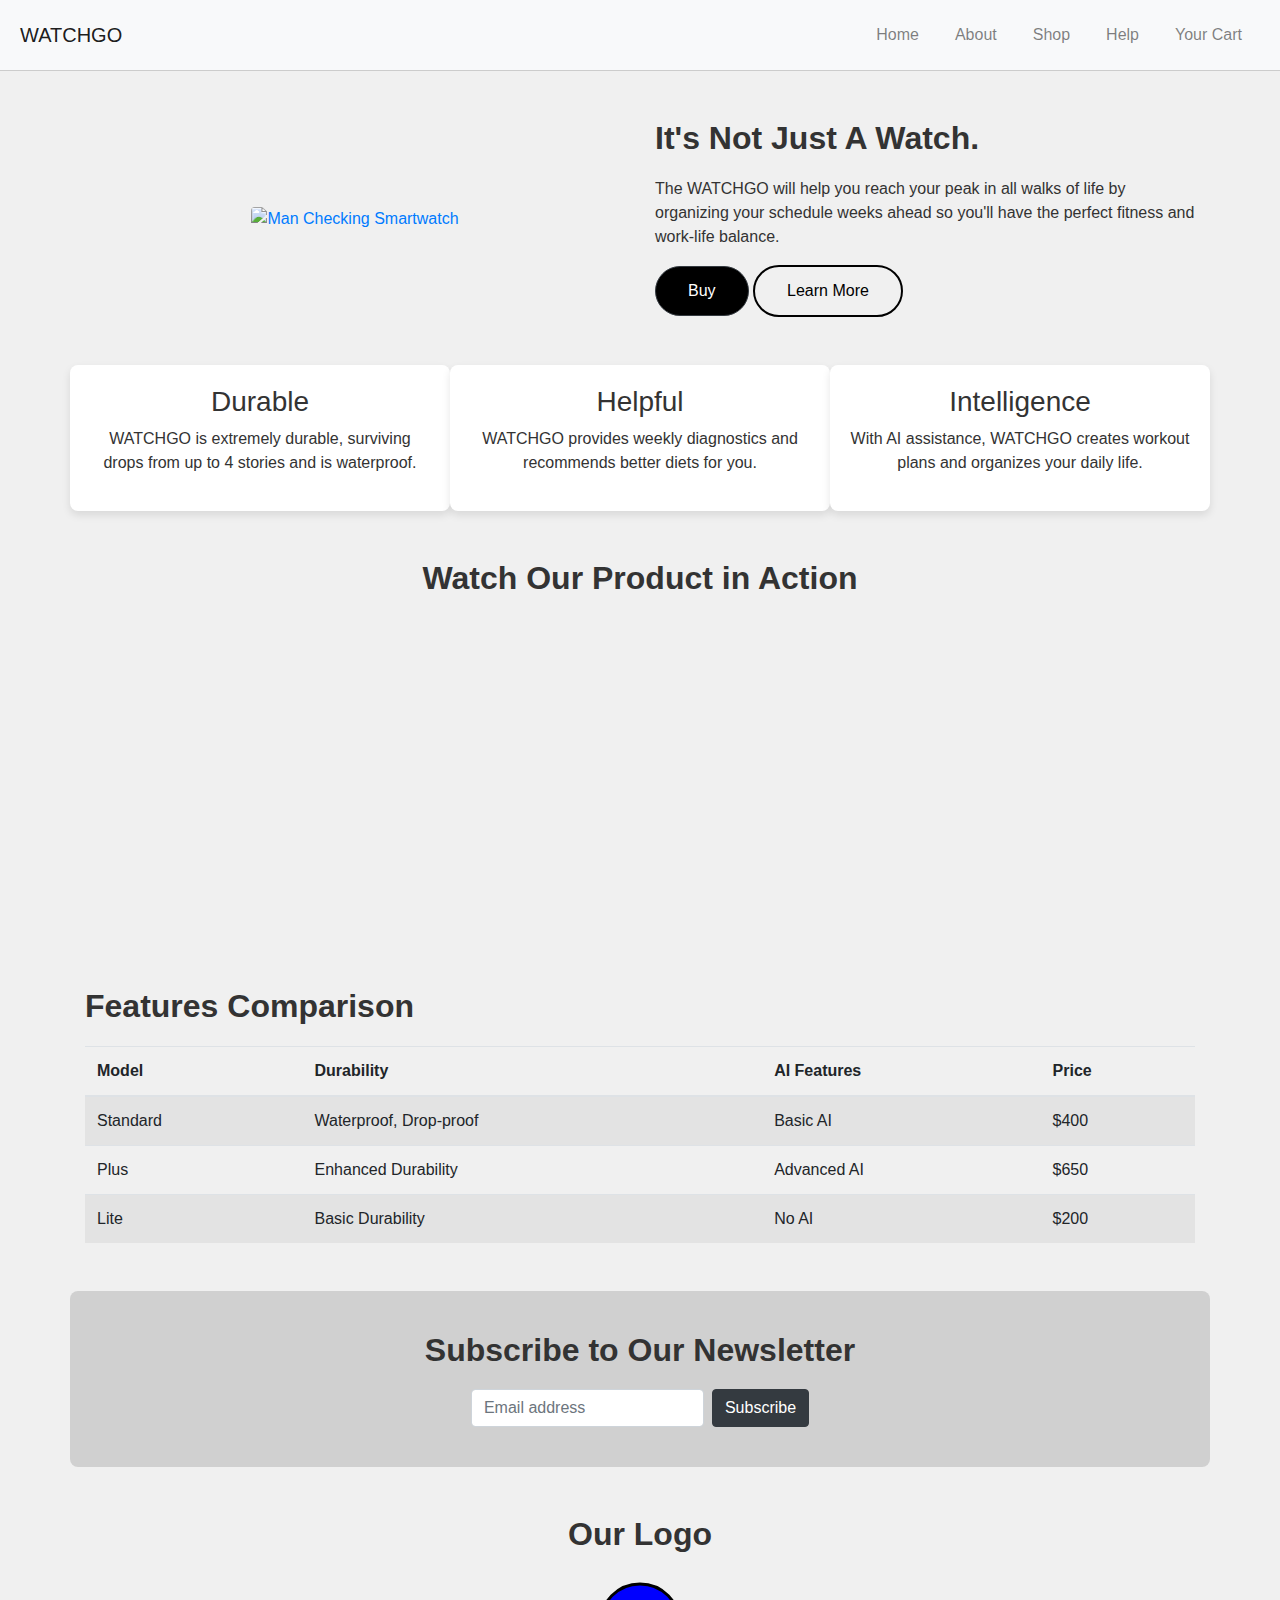
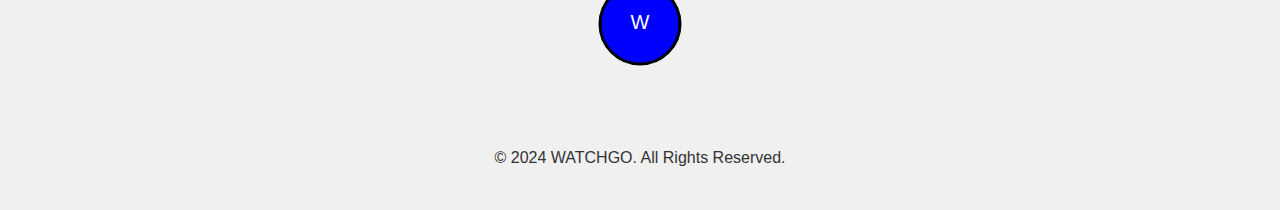
==== index.html @ 92c31fe0 "Add files via upload" ====
<!DOCTYPE html>
<html lang="en">

<head>
    <meta charset="UTF-8">
    <meta name="viewport" content="width=device-width, initial-scale=1.0">
    <title>WatchGo - A Lifetime Partner</title>
    <link href="https://stackpath.bootstrapcdn.com/bootstrap/4.5.2/css/bootstrap.min.css" rel="stylesheet">
    <link rel="stylesheet" href="style.css">
    <script src="script.js" defer></script>
</head>

<body>
    <header>
        <nav class="navbar navbar-expand-lg navbar-light bg-light">
            <a class="navbar-brand" href="index.html">WATCHGO</a>
            <button class="navbar-toggler" type="button" data-toggle="collapse" data-target="#navbarNav" aria-controls="navbarNav" aria-expanded="false" aria-label="Toggle navigation">
                <span class="navbar-toggler-icon"></span>
            </button>
            <div class="collapse navbar-collapse" id="navbarNav">
                <ul class="navbar-nav ml-auto">
                    <li class="nav-item"><a class="nav-link" href="index.html">Home</a></li>
                    <li class="nav-item"><a class="nav-link" href="about.html">About</a></li>
                    <li class="nav-item"><a class="nav-link" href="buy.html">Shop</a></li>
                    <li class="nav-item"><a class="nav-link" href="help.html">Help</a></li>
                    <li class="nav-item"><a class="nav-link" href="checkout.html">Your Cart</a></li>
                </ul>
            </div>
        </nav>
    </header>    
    
    <main>
        <section class="product-section container my-5">
            <div class="row align-items-center">
                <div class="col-md-6 text-center">
                    <a href="https://media.istockphoto.com/id/1225555081/photo/muscular-caucasian-guy-looking-at-his-smart-watch.jpg?s=1024x1024&w=is&k=20&c=4lOlfPdbl9nRjguO5VfNWZzRaM1Eh26V49ht5Ia8Mqc=" target="_blank">
                        <img src="https://media.istockphoto.com/id/1225555081/photo/muscular-caucasian-guy-looking-at-his-smart-watch.jpg?s=1024x1024&w=is&k=20&c=4lOlfPdbl9nRjguO5VfNWZzRaM1Eh26V49ht5Ia8Mqc=" 
                             alt="Man Checking Smartwatch" class="img-fluid rounded">
                    </a>
                </div>
                <div class="col-md-6 text-content">
                    <h2>It's Not Just A Watch.</h2>
                    <p class="product-description">
                        The WATCHGO will help you reach your peak in all walks of life by organizing your schedule weeks ahead so you'll have the perfect fitness and work-life balance.
                    </p>
                    <div class="action-buttons mt-3">
                        <a href="buy.html" class="btn btn-dark buy-btn">Buy</a>
                        <a href="about.html" class="btn btn-outline-dark learn-btn">Learn More</a>
                    </div>                    
                </div>
            </div>
        </section>
        

        <section class="features-section container my-5">
            <div class="row">
                <div class="col-md-4 feature">
                    <h3>Durable</h3>
                    <p>WATCHGO is extremely durable, surviving drops from up to 4 stories and is waterproof.</p>
                </div>
                <div class="col-md-4 feature">
                    <h3>Helpful</h3>
                    <p>WATCHGO provides weekly diagnostics and recommends better diets for you.</p>
                </div>
                <div class="col-md-4 feature">
                    <h3>Intelligence</h3>
                    <p>With AI assistance, WATCHGO creates workout plans and organizes your daily life.</p>
                </div>
            </div>
        </section>

        <section class="video-section text-center container my-5">
            <h2>Watch Our Product in Action</h2>
            <iframe width="560" height="315" src="https://www.youtube.com/embed/l3ieb30RvGM" frameborder="0" allowfullscreen></iframe>
        </section>

        <section class="table-section container my-5">
            <h2>Features Comparison</h2>
            <table class="table table-striped">
                <thead>
                    <tr>
                        <th>Model</th>
                        <th>Durability</th>
                        <th>AI Features</th>
                        <th>Price</th>
                    </tr>
                </thead>
                <tbody>
                    <tr>
                        <td>Standard</td>
                        <td>Waterproof, Drop-proof</td>
                        <td>Basic AI</td>
                        <td>$400</td>
                    </tr>
                    <tr>
                        <td>Plus</td>
                        <td>Enhanced Durability</td>
                        <td>Advanced AI</td>
                        <td>$650</td>
                    </tr>
                    <tr>
                        <td>Lite</td>
                        <td>Basic Durability</td>
                        <td>No AI</td>
                        <td>$200</td>
                    </tr>
                </tbody>
            </table>
        </section>

        <section class="subscribe-section text-center container my-5">
            <h2>Subscribe to Our Newsletter</h2>
            <form id="subscribe-form" class="form-inline justify-content-center">
                <input type="email" id="email" class="form-control mr-2" placeholder="Email address" required>
                <button type="submit" class="btn btn-dark">Subscribe</button>
            </form>
        </section>

        <section class="svg-section text-center container my-5">
            <h2>Our Logo</h2>
            <svg width="100" height="100">
                <circle cx="50" cy="50" r="40" stroke="black" stroke-width="3" fill="blue" />
                <text x="50" y="55" fill="white" text-anchor="middle" font-size="20px" font-family="Arial">W</text>
            </svg>
        </section>
    </main>

    <footer class="text-center py-4">
        <p>&copy; 2024 WATCHGO. All Rights Reserved.</p>
    </footer>

    <script src="https://code.jquery.com/jquery-3.5.1.slim.min.js"></script>
    <script src="https://cdn.jsdelivr.net/npm/@popperjs/core@2.6.0/dist/umd/popper.min.js"></script>
    <script src="https://stackpath.bootstrapcdn.com/bootstrap/4.5.2/js/bootstrap.min.js"></script>
</body>

</html>
---- style.css ----
* {
    margin: 0;
    padding: 0;
    box-sizing: border-box;
    font-family: 'Arial', sans-serif;
}

body {
    background-color: #f0f0f0;
    color: #333;
    padding: 20px;
}

h1, h2 {
    font-weight: bold;
    margin-bottom: 20px;
}

.product-showcase, .product-image {
    border-radius: 8px;
}

.action-buttons .btn {
    padding: 12px 32px;
    font-size: 16px;
    border-radius: 50px;
}

.buy-btn {
    background-color: #000;
    color: white;
}

.buy-btn:hover {
    background-color: #333;
}

.learn-btn {
    background-color: transparent;
    color: #000;
    border: 2px solid #000;
}

.learn-btn:hover {
    background-color: #000;
    color: white;
}

.features-section .feature {
    background-color: #ffffff;
    padding: 20px;
    border-radius: 8px;
    box-shadow: 0 4px 8px rgba(0, 0, 0, 0.1);
    text-align: center;
}

.testimonial-section {
    background-color: #fafafa;
    padding: 40px;
    border-radius: 8px;
}

.subscribe-section {
    background-color: #d0d0d0;
    padding: 40px;
    border-radius: 8px;
}

.subscribe-form input {
    padding: 10px;
    border-radius: 50px;
    font-size: 16px;
}

.main-section {
    background-color: #f5f5f5;
    padding: 60px;
    border-radius: 8px;
}

.video-container {
    margin-bottom: 20px;
}

body {
    font-family: Arial, sans-serif;
    background-color: #f0f0f0;
    color: #333;
    margin: 0;
    padding: 0;
}

.navbar {
    display: flex;
    justify-content: space-between;
    align-items: center;
    padding: 10px 20px;
    background-color: #333;
}

.navbar input[type="text"] {
    padding: 5px;
    border: none;
    border-radius: 5px;
}

.navbar nav a {
    color: #fff;
    margin: 0 10px;
    text-decoration: none;
}

.cart-button {
    padding: 15px 20px;
    background-color: #555;
    color: #fff;
    border: none;
    border-radius: 10px;
    font-size: 18px;
    cursor: pointer;
}

.product-container {
    display: flex;
    align-items: flex-start;
    padding: 20px;
    background-color: #fff;
}

.product-image img {
    width: 300px;
    height: auto;
    border-radius: 10px;
}

.product-details {
    margin-left: 40px;
    max-width: 400px;
}

.product-details h1 {
    margin-bottom: 10px;
    font-size: 28px;
}

.rating {
    margin: 10px 0;
    font-size: 18px;
}

.product-details h2 {
    color: #333;
    font-size: 24px;
}

.product-details p {
    margin: 10px 0;
    font-size: 16px;
}

.product-details select {
    padding: 10px;
    margin: 10px 0;
    width: 100%;
}

.add-to-cart {
    padding: 15px 20px;
    background-color: #555;
    color: #fff;
    border: none;
    border-radius: 10px;
    font-size: 18px;
    cursor: pointer;
    width: 100%;
}

.divider-line {
    margin: 30px 0;
    border: 1px solid #555;
    width: 90%;
    margin-left: auto;
    margin-right: auto;
}

.similar-products {
    padding: 20px;
    background-color: #f0f0f0;
}

.similar-products h2 {
    font-size: 24px;
    margin-bottom: 20px;
    text-align: center;
}

.product-list {
    display: flex;
    justify-content: space-around;
}

.product-card {
    background-color: #fff;
    padding: 10px;
    width: 200px;
    text-align: center;
    border-radius: 10px;
    box-shadow: 0 0 10px rgba(0, 0, 0, 0.1);
}

.product-card img {
    width: 100%;
    border-radius: 10px;
}

.product-card h3 {
    margin: 10px 0;
}

.product-card p {
    color: #555;
}

.navbar {
    display: flex;
    justify-content: space-between;
    align-items: center;
    padding: 15px 20px;
    background-color: #a8a3a3;
    border-bottom: 1px solid #ccc;
}

.brand-name {
    font-size: 24px;
    font-weight: bold;
    color: #000; 
}

.nav-menu {
    display: flex;
    align-items: center;
}

.nav-item {
    color: #666; 
    text-decoration: none;
    font-size: 16px;
    margin: 0 10px;
    font-weight: 500;
}

.nav-item:hover {
    color: #333;
}

.divider {
    color: #373333;
    margin: 0 5px;
    font-size: 16px;
}
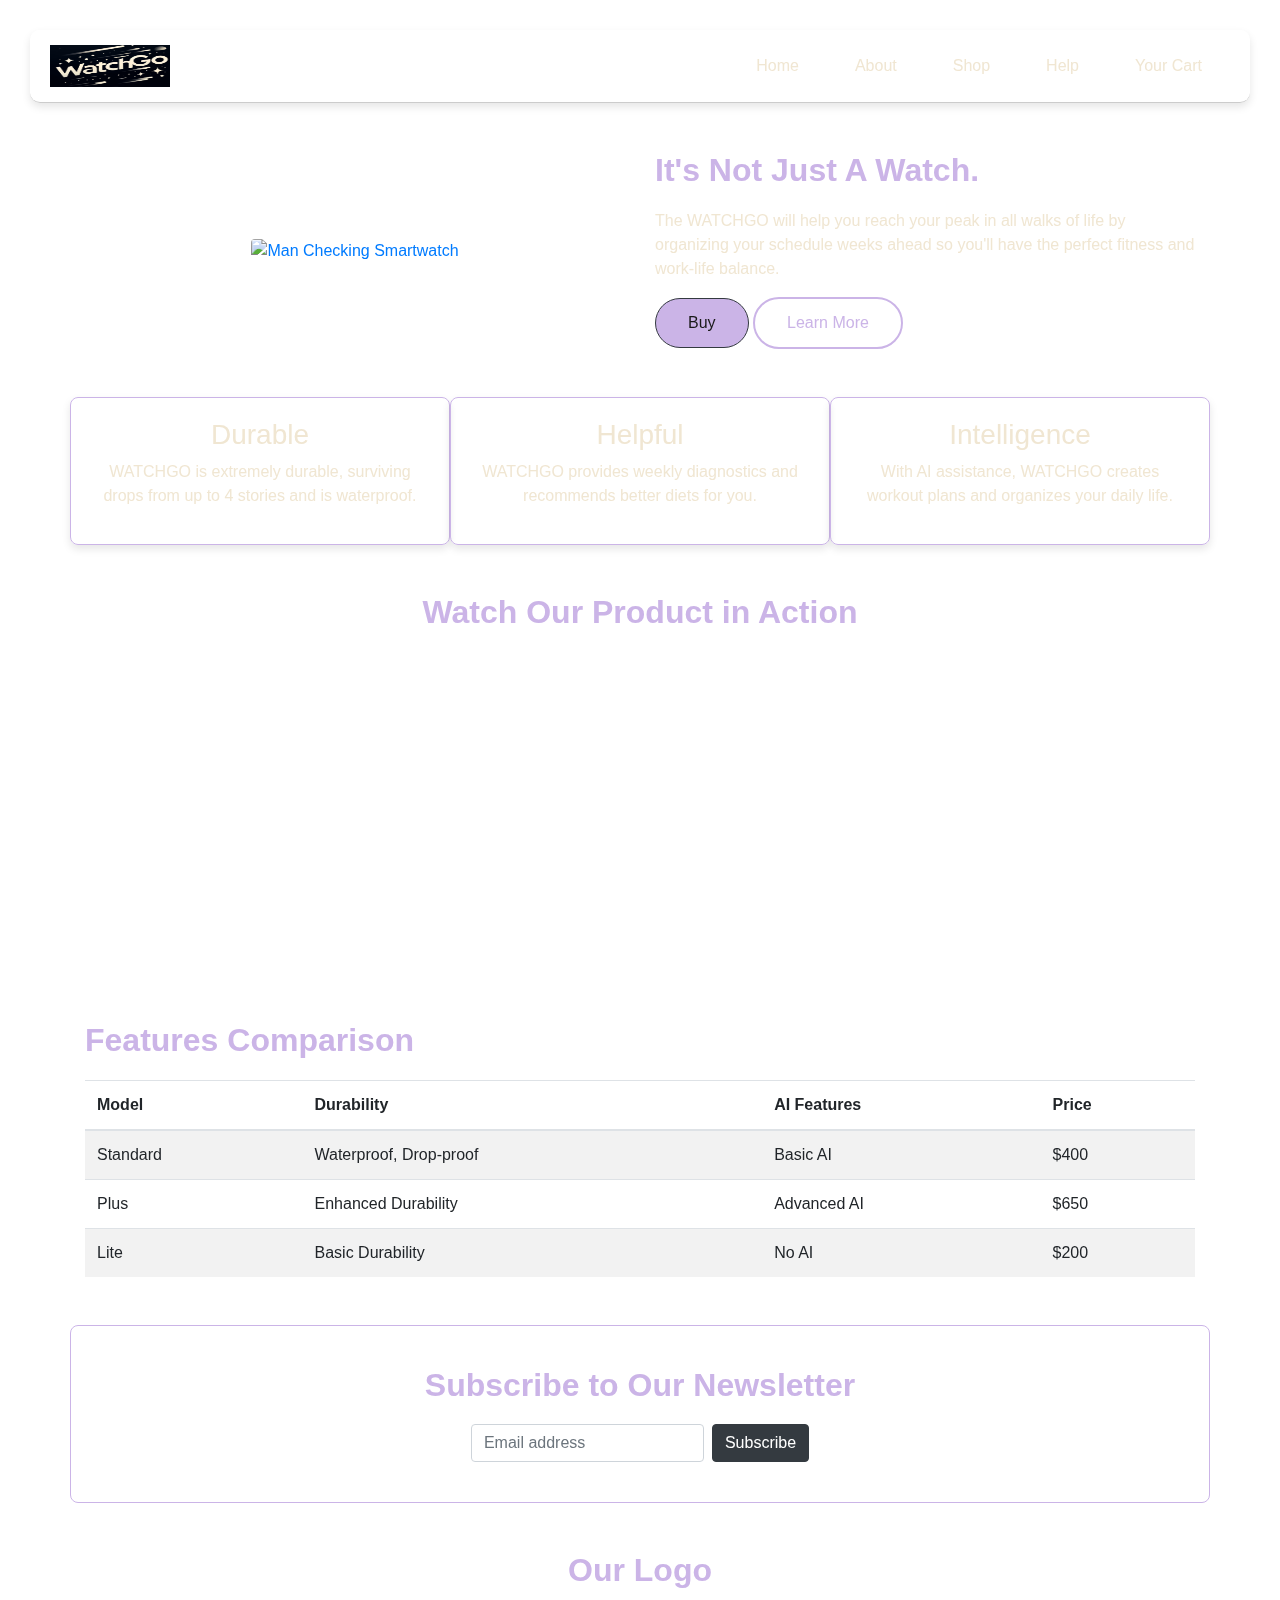
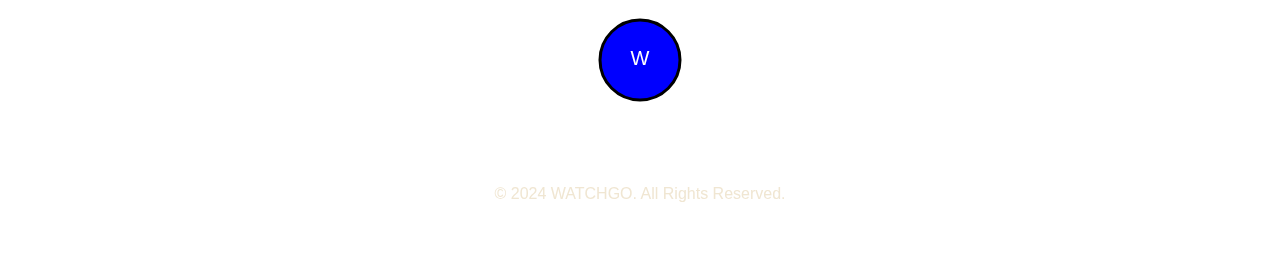
==== commit ec5bc91f: "Add files via upload" ====
--- a/index.html
+++ b/index.html
@@ -1,6 +1,5 @@
 <!DOCTYPE html>
 <html lang="en">
-
 <head>
     <meta charset="UTF-8">
     <meta name="viewport" content="width=device-width, initial-scale=1.0">
@@ -9,11 +8,21 @@
     <link rel="stylesheet" href="style.css">
     <script src="script.js" defer></script>
 </head>
+<body>
+   
+    <div class="video-background">
+        <video autoplay muted loop>
+            <source src="https://videos.pexels.com/video-files/2792967/2792967-uhd_2160_1440_25fps.mp4" type="video/mp4">
+            Your browser does not support the video tag.
+        </video>
+    </div>
 
-<body>
+    
     <header>
-        <nav class="navbar navbar-expand-lg navbar-light bg-light">
-            <a class="navbar-brand" href="index.html">WATCHGO</a>
+        <nav class="navbar navbar-expand-lg navbar-light">
+            <a class="navbar-brand" href="index.html">
+                <img src="Watchgo.png" alt="WATCHGO Logo" width="120" height="42" class="d-inline-block align-top rounded-logo">
+            </a>
             <button class="navbar-toggler" type="button" data-toggle="collapse" data-target="#navbarNav" aria-controls="navbarNav" aria-expanded="false" aria-label="Toggle navigation">
                 <span class="navbar-toggler-icon"></span>
             </button>
@@ -27,7 +36,7 @@
                 </ul>
             </div>
         </nav>
-    </header>    
+    </header>
     
     <main>
         <section class="product-section container my-5">
@@ -133,5 +142,4 @@
     <script src="https://cdn.jsdelivr.net/npm/@popperjs/core@2.6.0/dist/umd/popper.min.js"></script>
     <script src="https://stackpath.bootstrapcdn.com/bootstrap/4.5.2/js/bootstrap.min.js"></script>
 </body>
-
-</html>
+</html>--- a/style.css
+++ b/style.css
@@ -6,18 +6,22 @@
 }
 
 body {
-    background-color: #f0f0f0;
-    color: #333;
+    background: url() no-repeat center center fixed; 
+    background-size: cover;
+    color: #f0e6d2; 
     padding: 20px;
 }
 
 h1, h2 {
     font-weight: bold;
     margin-bottom: 20px;
+    color: #cbb4e7; 
 }
 
 .product-showcase, .product-image {
     border-radius: 8px;
+    background-color: rgba(255, 255, 255, 0.1); 
+    border: 1px solid #cbb4e7; 
 }
 
 .action-buttons .btn {
@@ -27,67 +31,66 @@
 }
 
 .buy-btn {
-    background-color: #000;
-    color: white;
+    background-color: #cbb4e7; 
+    color: #1a1a1a; 
 }
 
 .buy-btn:hover {
-    background-color: #333;
+    background-color: #a88fd1; 
 }
 
 .learn-btn {
     background-color: transparent;
-    color: #000;
-    border: 2px solid #000;
+    color: #cbb4e7; 
+    border: 2px solid #cbb4e7; 
 }
 
 .learn-btn:hover {
-    background-color: #000;
-    color: white;
+    background-color: #cbb4e7; 
+    color: #1a1a1a; 
 }
 
 .features-section .feature {
-    background-color: #ffffff;
+    background-color: rgba(255, 255, 255, 0.1); 
     padding: 20px;
     border-radius: 8px;
     box-shadow: 0 4px 8px rgba(0, 0, 0, 0.1);
     text-align: center;
+    border: 1px solid #cbb4e7; 
 }
 
 .testimonial-section {
-    background-color: #fafafa;
+    background-color: rgba(255, 255, 255, 0.1); 
     padding: 40px;
     border-radius: 8px;
+    border: 1px solid #cbb4e7; 
 }
 
 .subscribe-section {
-    background-color: #d0d0d0;
+    background-color: rgba(255, 255, 255, 0.1); 
     padding: 40px;
     border-radius: 8px;
+    border: 1px solid #cbb4e7; 
 }
 
 .subscribe-form input {
     padding: 10px;
     border-radius: 50px;
     font-size: 16px;
+    background-color: rgba(255, 255, 255, 0.2); 
+    border: 1px solid #cbb4e7; 
+    color: #f0e6d2; 
 }
 
 .main-section {
-    background-color: #f5f5f5;
+    background-color: rgba(255, 255, 255, 0.1); 
     padding: 60px;
     border-radius: 8px;
+    border: 1px solid #cbb4e7; 
 }
 
 .video-container {
     margin-bottom: 20px;
-}
-
-body {
-    font-family: Arial, sans-serif;
-    background-color: #f0f0f0;
-    color: #333;
-    margin: 0;
-    padding: 0;
 }
 
 .navbar {
@@ -95,25 +98,27 @@
     justify-content: space-between;
     align-items: center;
     padding: 10px 20px;
-    background-color: #333;
+    background-color: rgba(51, 51, 51, 0.8); 
 }
 
 .navbar input[type="text"] {
     padding: 5px;
     border: none;
     border-radius: 5px;
+    background-color: rgba(255, 255, 255, 0.2); 
+    color: #f0e6d2; 
 }
 
 .navbar nav a {
-    color: #fff;
+    color: #f0e6d2; 
     margin: 0 10px;
     text-decoration: none;
 }
 
 .cart-button {
     padding: 15px 20px;
-    background-color: #555;
-    color: #fff;
+    background-color: #cbb4e7; 
+    color: #1a1a1a; 
     border: none;
     border-radius: 10px;
     font-size: 18px;
@@ -124,7 +129,9 @@
     display: flex;
     align-items: flex-start;
     padding: 20px;
-    background-color: #fff;
+    background-color: rgba(255, 255, 255, 0.1); 
+    border-radius: 8px;
+    border: 1px solid #cbb4e7; 
 }
 
 .product-image img {
@@ -141,33 +148,38 @@
 .product-details h1 {
     margin-bottom: 10px;
     font-size: 28px;
+    color: #cbb4e7; 
 }
 
 .rating {
     margin: 10px 0;
     font-size: 18px;
+    color: #f0e6d2; 
 }
 
 .product-details h2 {
-    color: #333;
-    font-size: 24px;
+    color: #cbb4e7; 
 }
 
 .product-details p {
     margin: 10px 0;
     font-size: 16px;
+    color: #f0e6d2; 
 }
 
 .product-details select {
     padding: 10px;
     margin: 10px 0;
     width: 100%;
+    background-color: rgba(255, 255, 255, 0.2); 
+    border: 1px solid #cbb4e7;
+    color: #f0e6d2; 
 }
 
 .add-to-cart {
     padding: 15px 20px;
-    background-color: #555;
-    color: #fff;
+    background-color: #cbb4e7; 
+    color: #1a1a1a; 
     border: none;
     border-radius: 10px;
     font-size: 18px;
@@ -177,7 +189,7 @@
 
 .divider-line {
     margin: 30px 0;
-    border: 1px solid #555;
+    border: 1px solid #cbb4e7; 
     width: 90%;
     margin-left: auto;
     margin-right: auto;
@@ -185,13 +197,16 @@
 
 .similar-products {
     padding: 20px;
-    background-color: #f0f0f0;
+    background-color: rgba(255, 255, 255, 0.1); 
+    border-radius: 8px;
+    border: 1px solid #cbb4e7; 
 }
 
 .similar-products h2 {
     font-size: 24px;
     margin-bottom: 20px;
     text-align: center;
+    color: #cbb4e7; 
 }
 
 .product-list {
@@ -200,12 +215,13 @@
 }
 
 .product-card {
-    background-color: #fff;
+    background-color: rgba(255, 255, 255, 0.1); 
     padding: 10px;
     width: 200px;
     text-align: center;
     border-radius: 10px;
     box-shadow: 0 0 10px rgba(0, 0, 0, 0.1);
+    border: 1px solid #cbb4e7; 
 }
 
 .product-card img {
@@ -215,10 +231,11 @@
 
 .product-card h3 {
     margin: 10px 0;
+    color: #cbb4e7; 
 }
 
 .product-card p {
-    color: #555;
+    color: #f0e6d2; 
 }
 
 .navbar {
@@ -226,14 +243,14 @@
     justify-content: space-between;
     align-items: center;
     padding: 15px 20px;
-    background-color: #a8a3a3;
+    background-color: rgba(168, 163, 163, 0.8); 
     border-bottom: 1px solid #ccc;
 }
 
 .brand-name {
     font-size: 24px;
     font-weight: bold;
-    color: #000; 
+    color: #cbb4e7; 
 }
 
 .nav-menu {
@@ -242,7 +259,7 @@
 }
 
 .nav-item {
-    color: #666; 
+    color: #f0e6d2; 
     text-decoration: none;
     font-size: 16px;
     margin: 0 10px;
@@ -250,11 +267,324 @@
 }
 
 .nav-item:hover {
-    color: #333;
+    color: #cbb4e7; 
 }
 
 .divider {
-    color: #373333;
+    color: #cbb4e7; 
     margin: 0 5px;
     font-size: 16px;
 }
+
+
+.video-background {
+    position: fixed; 
+    top: 0;
+    left: 0;
+    width: 100%;
+    height: 100%;
+    z-index: -1; 
+    overflow: hidden;
+}
+
+.video-background video {
+    min-width: 100%;
+    min-height: 100%;
+    object-fit: cover; 
+}
+
+
+header, main, footer {
+    position: relative;
+    z-index: 1; 
+}
+
+
+.navbar {
+    background-color: #cbb4e7; 
+    border-radius: 20px; 
+    margin: 10px; 
+    padding: 10px 20px; 
+    box-shadow: 0 4px 8px rgba(0, 0, 0, 0.1);
+}
+
+.navbar-brand {
+    color: #000 !important; 
+    font-weight: bold; 
+    display: flex;
+    align-items: center; 
+}
+
+.navbar-brand img {
+    margin-right: 10px; 
+}
+
+.nav-link {
+    color: #000 !important; 
+    font-weight: 500; 
+    margin: 0 10px; 
+}
+
+.nav-link:hover {
+    color: #555 !important; 
+}
+
+.navbar-toggler {
+    border-color: #000; 
+}
+
+.navbar-toggler-icon {
+    background-image: url("data:image/svg+xml;charset=utf8,%3Csvg viewBox='0 0 30 30' xmlns='http://www.w3.org/2000/svg'%3E%3Cpath stroke='rgba(0, 0, 0, 1)' stroke-width='2' stroke-linecap='round' stroke-miterlimit='10' d='M4 7h22M4 15h22M4 23h22'/%3E%3C/svg%3E");
+}
+
+
+.video-background {
+    position: fixed;
+    top: 0;
+    left: 0;
+    width: 100%;
+    height: 100%;
+    z-index: -1;
+    overflow: hidden;
+}
+
+.video-background video {
+    min-width: 100%;
+    min-height: 100%;
+    object-fit: cover;
+}
+
+
+.image-container {
+    display: flex;
+    justify-content: flex-start; 
+    margin-bottom: 20px; 
+}
+
+.uniform-image {
+    width: 200px; 
+    height: 200px; 
+    object-fit: cover; 
+    border-radius: 10px; 
+}
+
+
+.video-background {
+    position: fixed;
+    top: 0;
+    left: 0;
+    width: 100%;
+    height: 100%;
+    z-index: -1;
+    overflow: hidden;
+}
+
+.video-background video {
+    min-width: 100%;
+    min-height: 100%;
+    object-fit: cover;
+}
+
+
+.image-description-container {
+    display: flex;
+    align-items: flex-start;
+    gap: 20px;
+    margin-bottom: 40px;
+}
+
+.image-container {
+    flex-shrink: 0; 
+}
+
+.uniform-image {
+    width: 200px; 
+    height: 200px; 
+    object-fit: cover; 
+    border-radius: 10px;
+}
+
+.description {
+    flex-grow: 1;
+}
+
+.description h2 {
+    margin-top: 0;
+}
+
+.description ul {
+    padding-left: 20px;
+}
+
+.video-background {
+    position: fixed;
+    top: 0;
+    left: 0;
+    width: 100%;
+    height: 100%;
+    z-index: -1;
+    overflow: hidden;
+}
+
+.video-background video {
+    min-width: 100%;
+    min-height: 100%;
+    object-fit: cover;
+}
+
+.card {
+    background-color: rgba(255, 255, 255, 0.1);
+    border: 1px solid rgba(255, 255, 255, 0.2);
+    border-radius: 10px;
+    color: #f0e6d2;
+    margin-bottom: 20px;
+    height: 100%;
+    display: flex;
+    flex-direction: column;
+}
+
+.card-img-top {
+    width: 100%;
+    height: 200px;
+    object-fit: cover;
+    border-top-left-radius: 10px;
+    border-top-right-radius: 10px;
+}
+
+.card-body {
+    flex-grow: 1;
+    padding: 20px;
+}
+
+.card-title {
+    font-size: 1.5rem;
+    margin-bottom: 10px;
+}
+
+.card p {
+    margin-bottom: 10px;
+}
+
+
+.add-to-cart {
+    background-color: #000;
+    color: #fff;
+    border: none;
+    border-radius: 5px;
+    padding: 10px 20px;
+    font-size: 1rem;
+    cursor: pointer;
+    transition: background-color 0.3s ease;
+}
+
+.add-to-cart:hover {
+    background-color: #333;
+}
+
+body {
+    font-family: 'Arial', sans-serif;
+    color: #f0e6d2;
+    background-color: transparent;
+}
+
+.navbar {
+    background-color: rgba(255, 255, 255, 0.1);
+    border-radius: 10px;
+    margin: 10px; 
+    padding: 10px 20px;
+}
+
+.navbar-brand, .nav-link {
+    color: #f0e6d2 !important; 
+}
+
+.nav-link:hover {
+    color: #cbb4e7 !important;
+
+}
+
+.video-background {
+    position: fixed;
+    top: 0;
+    left: 0;
+    width: 100%;
+    height: 100%;
+    z-index: -1;
+    overflow: hidden;
+}
+
+.video-background video {
+    min-width: 100%;
+    min-height: 100%;
+    object-fit: cover;
+}
+
+.card {
+    background-color: rgba(255, 255, 255, 0.1); 
+    border: 1px solid rgba(255, 255, 255, 0.2); 
+    border-radius: 10px; 
+    margin-bottom: 20px; 
+}
+
+.card-header {
+    background-color: rgba(255, 255, 255, 0.1); 
+    border-bottom: 1px solid rgba(255, 255, 255, 0.2); 
+}
+
+.card-header button {
+    color: #cbb4e7; 
+    font-weight: bold; 
+    text-decoration: none; 
+}
+
+.card-header button:hover {
+    color: #a88fd1;
+}
+
+.card-body {
+    color: #f0e6d2;
+    padding: 20px;
+}
+
+.card-body strong {
+    color: #cbb4e7; 
+}
+
+
+.add-to-cart {
+    background-color: #000; 
+    color: #fff;
+    border: none;
+    border-radius: 5px; 
+    padding: 10px 20px; 
+    font-size: 1rem;
+    cursor: pointer; 
+    transition: background-color 0.3s ease;
+}
+
+.add-to-cart:hover {
+    background-color: #333; 
+}
+
+
+body {
+    font-family: 'Arial', sans-serif;
+    color: #f0e6d2;
+    background-color: transparent;
+}
+
+
+.navbar {
+    background-color: rgba(255, 255, 255, 0.1); 
+    border-radius: 10px;
+    margin: 10px; 
+    padding: 10px 20px;
+}
+
+.navbar-brand, .nav-link {
+    color: #f0e6d2 !important;
+}
+
+.nav-link:hover {
+    color: #cbb4e7 !important; 
+}